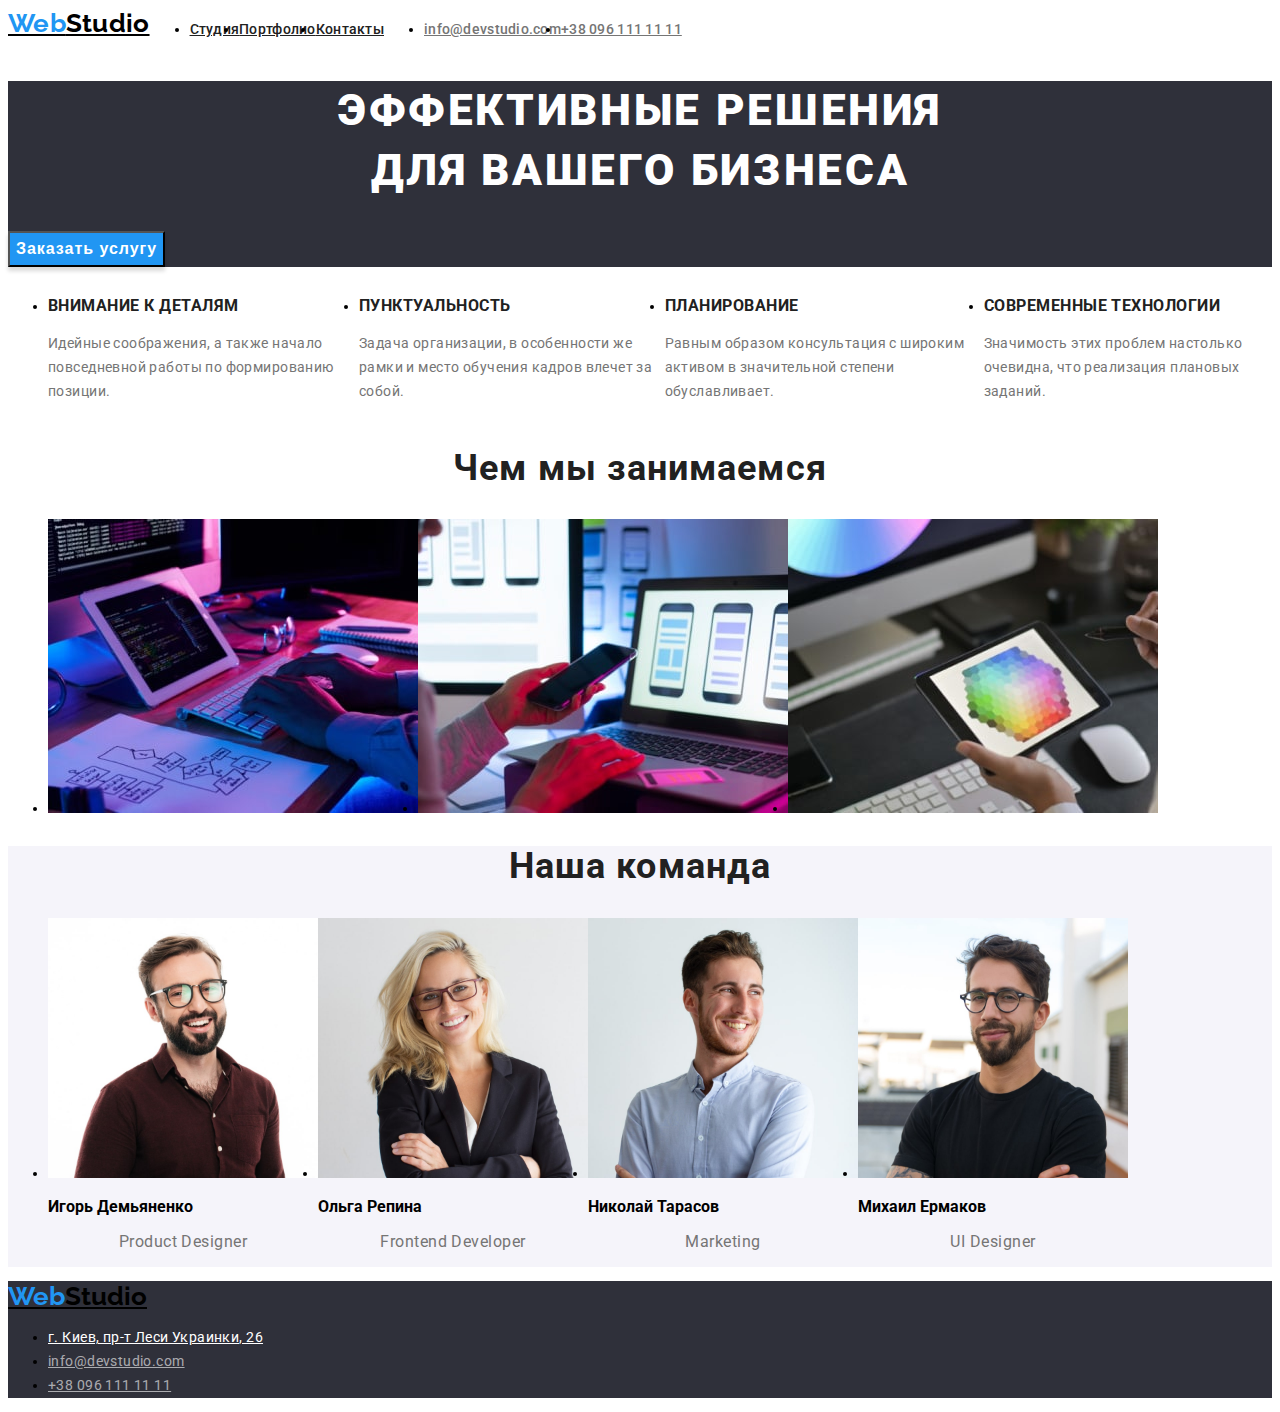
==== index.html @ f901a2be "Reclone" ====
<!DOCTYPE html>
<html lang="en">
<head>
    <meta charset="UTF-8">
    <meta http-equiv="X-UA-Compatible" content="IE=edge">
    <meta name="viewport" content="width=device-width, initial-scale=1.0">
    <link rel="stylesheet" href="css/style.css">
    <link href="https://fonts.googleapis.com/css?family=Roboto:regular,500,700,900&display=swap" rel="stylesheet" />
    <link href="https://fonts.googleapis.com/css?family=Raleway:700&display=swap" rel="stylesheet" />
    <title>Студия</title>
</head>
<body class="body">
    <div>
        <header>
            <div class="header-container">
                <a href="/index.html" class="webstudio"><span class="web">Web</span>Studio</a>
                <nav class="navigation">
                    <ul class="menu-list">
                        <li class="menu-item"><a href="/index.html" class="menu-link">Студия</a></li>
                        <li class="menu-item"><a href="/portfolio.html" class="menu-link">Портфолио</a></li>                        
                        <li class="menu-item"><a href="/contacts.html" class="menu-link">Контакты</a></li>                        
                    </ul>                                   
                </nav>
                <ul class="menu-contact">
                    <li><a href="mailto:info@devstudio.com" class="contact-item">info@devstudio.com</a></li>
                    <li><a href="tel:+380961111111" class="contact-item" >+38 096 111 11 11</a></li>
                </ul>              
                
            </div>
        </header>

        <main>
            <section class="bussines">
                <h1 class="bussines-h1">Эффективные решения <br> для вашего бизнеса</h1>
                <button type="button" class="button-buy">Заказать услугу</button>
            
            </section>
            <section class="bussines-advantages">
                <h2 class="visually-hidden">Наши особености</h2>
                <ul class="bussines-list">
                    <li>
                        <h3 class="bussines-advantages-h">Внимание к деталям</h3>
                        <p class="bussines-advantages-p">Идейные соображения, а также начало повседневной работы по формированию позиции.</p>
                    </li>
                    <li>
                        <h3 class="bussines-advantages-h">Пунктуальность</h3>
                        <p class="bussines-advantages-p">Задача организации, в особенности же рамки и место обучения кадров влечет за
                            собой.</p>
                    </li>
                    <li>
                        <h3 class="bussines-advantages-h">Планирование</h3>
                        <p class="bussines-advantages-p">Равным образом консультация с широким активом в значительной степени
                            обуславливает.</p>                        
                    </li>
                    <li>
                        <h3 class="bussines-advantages-h">Современные технологии</h3>
                        <p class="bussines-advantages-p">Значимость этих проблем настолько очевидна, что реализация плановых заданий.
                        </p>
                    </li>
                </ul>                
            </section>

            <section class="work" >
                <h2>Чем мы занимаемся</h2>
                <ul class="work-list">
                    <li><img src="./images/image.jpg" alt="Зображення: З алгоритма переносимо на пк" width="370"></li>
                    <li><img src="./images/image (1).jpg" alt="Зображення: Відображення блоків на телефоні" width="370"></li>
                    <li><img src="./images/image (2).jpg" alt="Зображення: Градієнт" width="370"></li>
                </ul>     
               
            </section>

            <section class="team">              
                
                <h2>Наша команда</h2>
                <ul class="team-list">
                    <li>
                        <img src="./images/com_1.jpg" alt="Зображення: Игорь Демьяненко" width="270">
                        <h3>Игорь Демьяненко</h3>
                        <p>Product Designer</p>
                    </li>
                    <li>
                        <img src="./images/com_2.jpg" alt="Зображення: Ольга Репина" width="270">
                        <h3>Ольга Репина</h3>
                        <p>Frontend Developer</p>
                    </li>
                    <li>
                        <img src="./images/com_3.jpg" alt="Зображення: Николай Тарасов" width="270">
                        <h3>Николай Тарасов</h3>
                        <p>Marketing</p>
                    </li>
                    <li>
                        <img src="./images/com_4.jpg" alt="Зображення: Михаил Ермаков" width="270">
                        <h3>Михаил Ермаков</h3>
                        <p>UI Designer</p>
                    </li>
                </ul>                                           
                
        </main>

        <footer class="footer-container">
            <address class="address">
                <a href="/index.html" class="webstudio"><span class="web">Web</span>Studio</a>
                <ul>
                    <li>
                        <a href="https://goo.gl/maps/abKfRASXcLubcDst8" target="_blank" rel="noreferrer noopener" class="location">
                            г. Киев, пр-т Леси Украинки, 26</a>
                    </li>
                    <li>
                        <a href="mailto:info@devstudio.com" class="footer-contact-item">info@devstudio.com</a>
                    </li>
                    <li>
                        <a href="tel:+380961111111" class="footer-contact-item">+38 096 111 11 11</a>
                    </li>
                </ul>                
            </address>            
        </footer>
    </div>  
    
</body>
</html>
---- css/style.css ----
.visually-hidden {
  position: absolute;
  width: 1px;
  height: 1px;
  margin: -1px;
  border: 0;
  padding: 0;

  white-space: nowrap;
  clip-path: inset(100%);
  clip: rect(0 0 0 0);
  overflow: hidden;
}

body {
  font-family: 'Roboto';
  font-style: normal;
  font-weight: normal;
  font-size: 14px;
}

.header-container {
  font-weight: 500;
  line-height: 1.14;
  letter-spacing: 0.02em;
  display: flex;
}
.menu-list {
  display: flex;
}

.menu-link {
  color: #212121;
}

.menu-link:hover,
.menu-link:focus {
  cursor: pointer;
  color: #2196f3;
}

.menu-contact {
  display: flex;
}

.contact-item {
  color: #757575;
}

.contact-item:hover,
.contact-item:focus {
  cursor: pointer;
  color: #2196f3;
}

.webstudio {
  font-family: 'Raleway';
  font-style: normal;
  font-weight: bold;
  font-size: 26px;
  line-height: 1.19;
  color: #000000;
}

.webstudio span {
  color: #2196f3;
}

.bussines {
  background: #2f303a;
}

.bussines-h1 {
  font-weight: 900;
  font-size: 44px;
  line-height: 1.36;
  /* or 136% */
  text-align: center;
  letter-spacing: 0.06em;
  text-transform: uppercase;
  color: #ffffff;
}
.button-buy {
  /* Добавить стиль по центру */
  font-weight: bold;
  font-size: 16px;
  line-height: 1.875;
  letter-spacing: 0.06em;
  color: #ffffff;
  background: #2196f3;
  align-items: center;
  text-align: center;
  box-shadow: 0px 4px 4px rgba(0, 0, 0, 0.15);
}
.button-buy:hover,
.button-buy:focus {
  cursor: pointer;
  /* Незнаю чи треба щось додавати */
}

.bussines-list {
  display: flex;
}

.bussines-advantages-h {
  font-weight: bold;
  line-height: 1.14;
  letter-spacing: 0.03em;
  text-transform: uppercase;
  color: #212121;
}

.bussines-advantages-p {
  line-height: 1.71;
  /* or 171% */
  letter-spacing: 0.03em;
  color: #757575;
}

.work-list {
  display: flex;
}

.work > h2 {
  font-weight: bold;
  font-size: 36px;
  line-height: 1.16;
  text-align: center;
  letter-spacing: 0.03em;
  color: #212121;
}

.team {
  background: #f5f4fa;
}

.team-list {
  display: flex;
}

.team > h2 {
  font-weight: bold;
  font-size: 36px;
  line-height: 1.16;
  text-align: center;
  letter-spacing: 0.03em;
  color: #212121;
}

.team > h3 {
  font-weight: 500;
  font-size: 16px;
  line-height: 1.18;
  /* identical to box height */
  text-align: center;
  letter-spacing: 0.03em;
  color: #212121;
}

.team p {
  font-size: 16px;
  line-height: 1.18;
  /* identical to box height */
  text-align: center;
  letter-spacing: 0.03em;
  color: #757575;
}

.address {
  font-style: normal;
}

.footer-container {
  background: #2f303a;
}

.footer-contact-item {
  line-height: 1.71;
  /* or 171% */
  letter-spacing: 0.03em;
  color: rgba(255, 255, 255, 0.6);
}

.location {
  line-height: 1.71;
  /* or 171% */
  letter-spacing: 0.03em;
  color: #ffffff;
}

/* Page portfolio*/
.portfolio-button {
  display: flex;
}

.button {
  font-weight: 500;
  font-size: 16px;
  line-height: 1.625;
  text-align: center;
  letter-spacing: 0.03em;
  color: #212121;
  background: #f5f4fa;
  border-radius: 4px;
}
.button:hover,
.button:focus {
  cursor: pointer;
  color: #ffffff;
  background: #2196f3;
  /* shadow-middle */
  box-shadow: 0px 3px 1px rgba(0, 0, 0, 0.1), 0px 1px 2px rgba(0, 0, 0, 0.08),
    0px 2px 2px rgba(0, 0, 0, 0.12);
}
.project-list {
  display: flex;
}

.project-list > h3 {
  font-weight: bold;
  font-size: 18px;
  line-height: 2;
  /* identical to box height, or 200% */
  letter-spacing: 0.06em;
  color: #212121;
}
.project-list > p {
  font-size: 16px;
  line-height: 1.875;
  /* identical to box height, or 187% */
  letter-spacing: 0.03em;
  color: #757575;
}
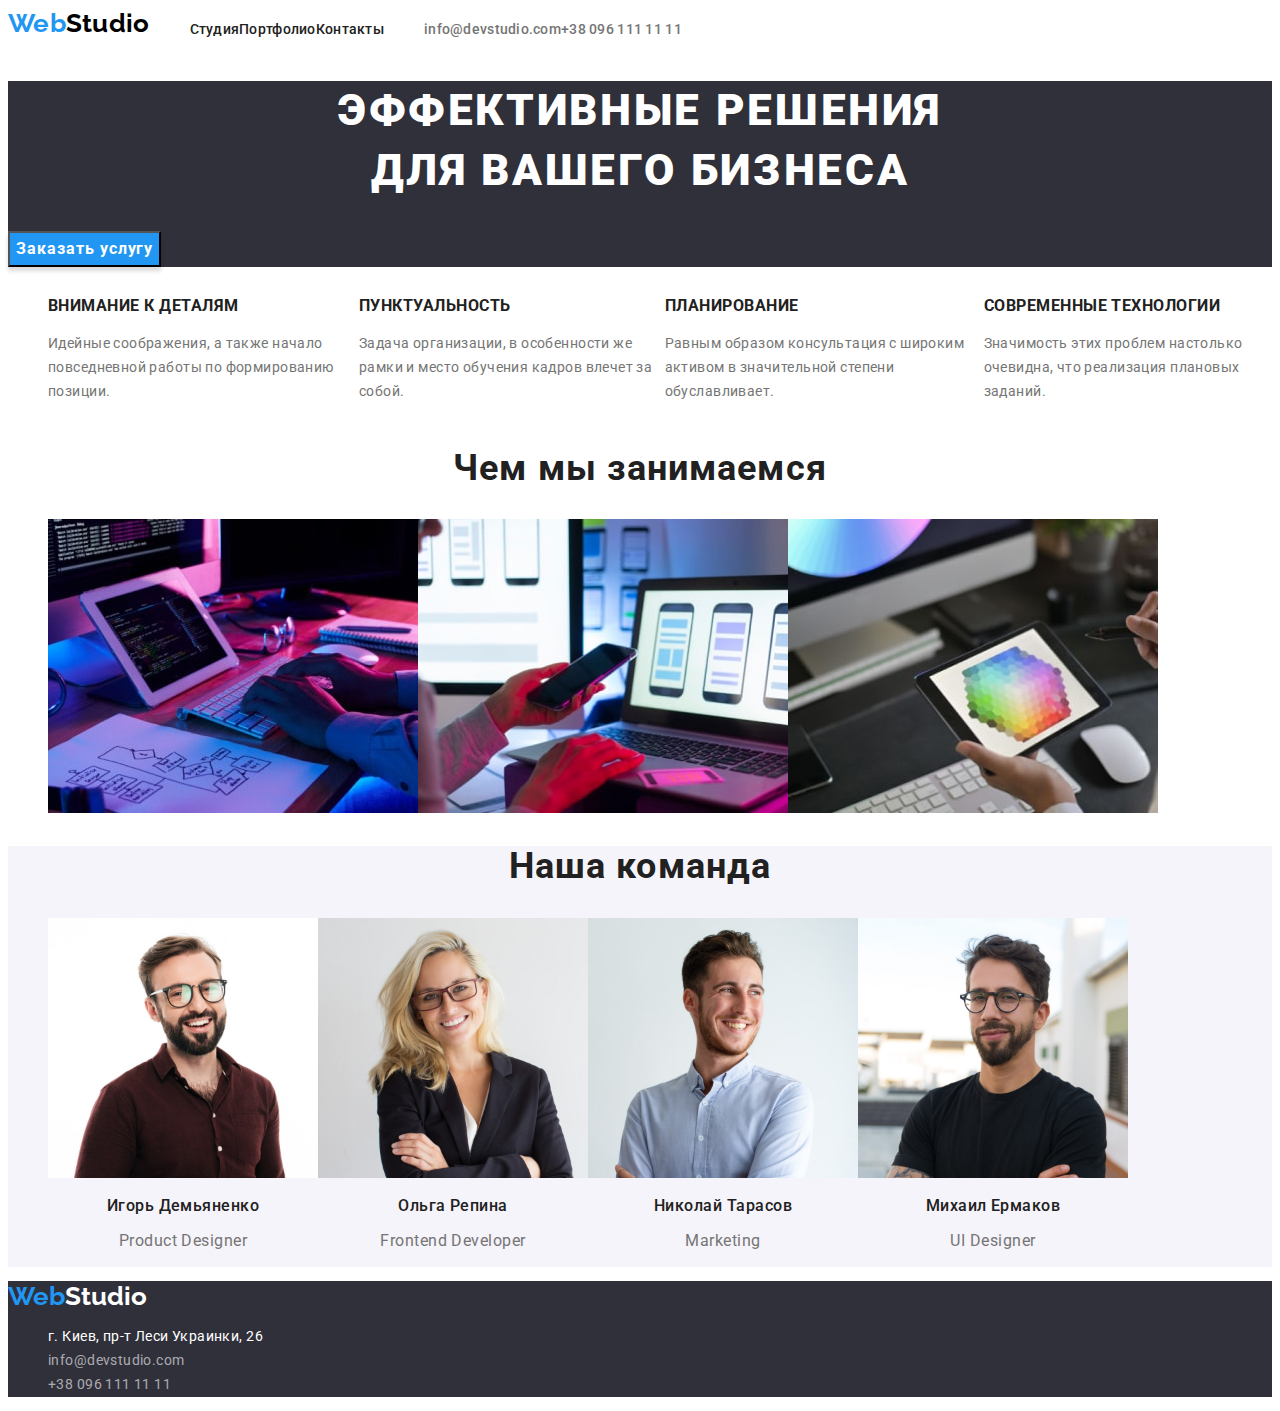
==== commit 654e76e7: "return" ====
--- a/index.html
+++ b/index.html
@@ -5,8 +5,11 @@
     <meta http-equiv="X-UA-Compatible" content="IE=edge">
     <meta name="viewport" content="width=device-width, initial-scale=1.0">
     <link rel="stylesheet" href="css/style.css">
-    <link href="https://fonts.googleapis.com/css?family=Roboto:regular,500,700,900&display=swap" rel="stylesheet" />
-    <link href="https://fonts.googleapis.com/css?family=Raleway:700&display=swap" rel="stylesheet" />
+    <link rel="preconnect" href="https://fonts.googleapis.com">
+    <link rel="preconnect" href="https://fonts.gstatic.com" crossorigin>
+    <link
+        href="https://fonts.googleapis.com/css2?family=Montserrat:wght@400;700&family=Raleway:wght@700&family=Roboto:wght@400;500;700;900&family=Rubik:wght@400;700&display=swap"
+        rel="stylesheet">
     <title>Студия</title>
 </head>
 <body class="body">
@@ -16,9 +19,9 @@
                 <a href="/index.html" class="webstudio"><span class="web">Web</span>Studio</a>
                 <nav class="navigation">
                     <ul class="menu-list">
-                        <li class="menu-item"><a href="/index.html" class="menu-link">Студия</a></li>
-                        <li class="menu-item"><a href="/portfolio.html" class="menu-link">Портфолио</a></li>                        
-                        <li class="menu-item"><a href="/contacts.html" class="menu-link">Контакты</a></li>                        
+                        <li class="menu-item"><a href="./index.html" class="menu-link">Студия</a></li>
+                        <li class="menu-item"><a href="./portfolio.html" class="menu-link">Портфолио</a></li>                        
+                        <li class="menu-item"><a href="./contacts.html" class="menu-link">Контакты</a></li>                        
                     </ul>                                   
                 </nav>
                 <ul class="menu-contact">
@@ -61,7 +64,7 @@
             </section>
 
             <section class="work" >
-                <h2>Чем мы занимаемся</h2>
+                <h2 class="work-h2">Чем мы занимаемся</h2>
                 <ul class="work-list">
                     <li><img src="./images/image.jpg" alt="Зображення: З алгоритма переносимо на пк" width="370"></li>
                     <li><img src="./images/image (1).jpg" alt="Зображення: Відображення блоків на телефоні" width="370"></li>
@@ -72,27 +75,27 @@
 
             <section class="team">              
                 
-                <h2>Наша команда</h2>
+                <h2 class="team-h2">Наша команда</h2>
                 <ul class="team-list">
                     <li>
                         <img src="./images/com_1.jpg" alt="Зображення: Игорь Демьяненко" width="270">
-                        <h3>Игорь Демьяненко</h3>
-                        <p>Product Designer</p>
+                        <h3 class="team-h3">Игорь Демьяненко</h3>
+                        <p class="team-p">Product Designer</p>
                     </li>
                     <li>
                         <img src="./images/com_2.jpg" alt="Зображення: Ольга Репина" width="270">
-                        <h3>Ольга Репина</h3>
-                        <p>Frontend Developer</p>
+                        <h3 class="team-h3">Ольга Репина</h3>
+                        <p class="team-p">Frontend Developer</p>
                     </li>
                     <li>
                         <img src="./images/com_3.jpg" alt="Зображення: Николай Тарасов" width="270">
-                        <h3>Николай Тарасов</h3>
-                        <p>Marketing</p>
+                        <h3 class="team-h3">Николай Тарасов</h3>
+                        <p class="team-p">Marketing</p>
                     </li>
                     <li>
                         <img src="./images/com_4.jpg" alt="Зображення: Михаил Ермаков" width="270">
-                        <h3>Михаил Ермаков</h3>
-                        <p>UI Designer</p>
+                        <h3 class="team-h3">Михаил Ермаков</h3>
+                        <p class="team-p">UI Designer</p>
                     </li>
                 </ul>                                           
                 
@@ -100,7 +103,7 @@
 
         <footer class="footer-container">
             <address class="address">
-                <a href="/index.html" class="webstudio"><span class="web">Web</span>Studio</a>
+                <a href="/index.html" class="webstudio webstudio-footer"><span class="web">Web</span>Studio</a>
                 <ul>
                     <li>
                         <a href="https://goo.gl/maps/abKfRASXcLubcDst8" target="_blank" rel="noreferrer noopener" class="location">
--- a/css/style.css
+++ b/css/style.css
@@ -11,11 +11,12 @@
   clip: rect(0 0 0 0);
   overflow: hidden;
 }
+ul {
+  list-style: none;
+}
 
 body {
-  font-family: 'Roboto';
-  font-style: normal;
-  font-weight: normal;
+  font-family: 'Roboto', 'sans-serif';
   font-size: 14px;
 }
 
@@ -24,6 +25,7 @@
   line-height: 1.14;
   letter-spacing: 0.02em;
   display: flex;
+  text-decoration: none;
 }
 .menu-list {
   display: flex;
@@ -31,6 +33,7 @@
 
 .menu-link {
   color: #212121;
+  text-decoration: none;
 }
 
 .menu-link:hover,
@@ -45,6 +48,7 @@
 
 .contact-item {
   color: #757575;
+  text-decoration: none;
 }
 
 .contact-item:hover,
@@ -55,10 +59,10 @@
 
 .webstudio {
   font-family: 'Raleway';
-  font-style: normal;
   font-weight: bold;
   font-size: 26px;
   line-height: 1.19;
+  text-decoration: none;
   color: #000000;
 }
 
@@ -82,6 +86,7 @@
 }
 .button-buy {
   /* Добавить стиль по центру */
+  font-family: inherit;
   font-weight: bold;
   font-size: 16px;
   line-height: 1.875;
@@ -121,7 +126,7 @@
   display: flex;
 }
 
-.work > h2 {
+.work-h2 {
   font-weight: bold;
   font-size: 36px;
   line-height: 1.16;
@@ -138,7 +143,7 @@
   display: flex;
 }
 
-.team > h2 {
+.team-h2 {
   font-weight: bold;
   font-size: 36px;
   line-height: 1.16;
@@ -147,7 +152,7 @@
   color: #212121;
 }
 
-.team > h3 {
+.team-h3 {
   font-weight: 500;
   font-size: 16px;
   line-height: 1.18;
@@ -157,7 +162,7 @@
   color: #212121;
 }
 
-.team p {
+.team-p {
   font-size: 16px;
   line-height: 1.18;
   /* identical to box height */
@@ -174,18 +179,24 @@
   background: #2f303a;
 }
 
-.footer-contact-item {
+.address > .webstudio {
+  color: #ffffff;
+}
+
+.location {
+  text-decoration: none;
   line-height: 1.71;
   /* or 171% */
   letter-spacing: 0.03em;
-  color: rgba(255, 255, 255, 0.6);
-}
-
-.location {
+  color: #ffffff;
+}
+
+.footer-contact-item {
+  text-decoration: none;
   line-height: 1.71;
   /* or 171% */
   letter-spacing: 0.03em;
-  color: #ffffff;
+  color: rgba(255, 255, 255, 0.6);
 }
 
 /* Page portfolio*/
@@ -194,6 +205,7 @@
 }
 
 .button {
+  font-family: inherit;
   font-weight: 500;
   font-size: 16px;
   line-height: 1.625;
@@ -214,9 +226,10 @@
 }
 .project-list {
   display: flex;
-}
-
-.project-list > h3 {
+  flex-wrap: wrap;
+}
+
+.project-h3 {
   font-weight: bold;
   font-size: 18px;
   line-height: 2;
@@ -224,7 +237,7 @@
   letter-spacing: 0.06em;
   color: #212121;
 }
-.project-list > p {
+.project-p {
   font-size: 16px;
   line-height: 1.875;
   /* identical to box height, or 187% */
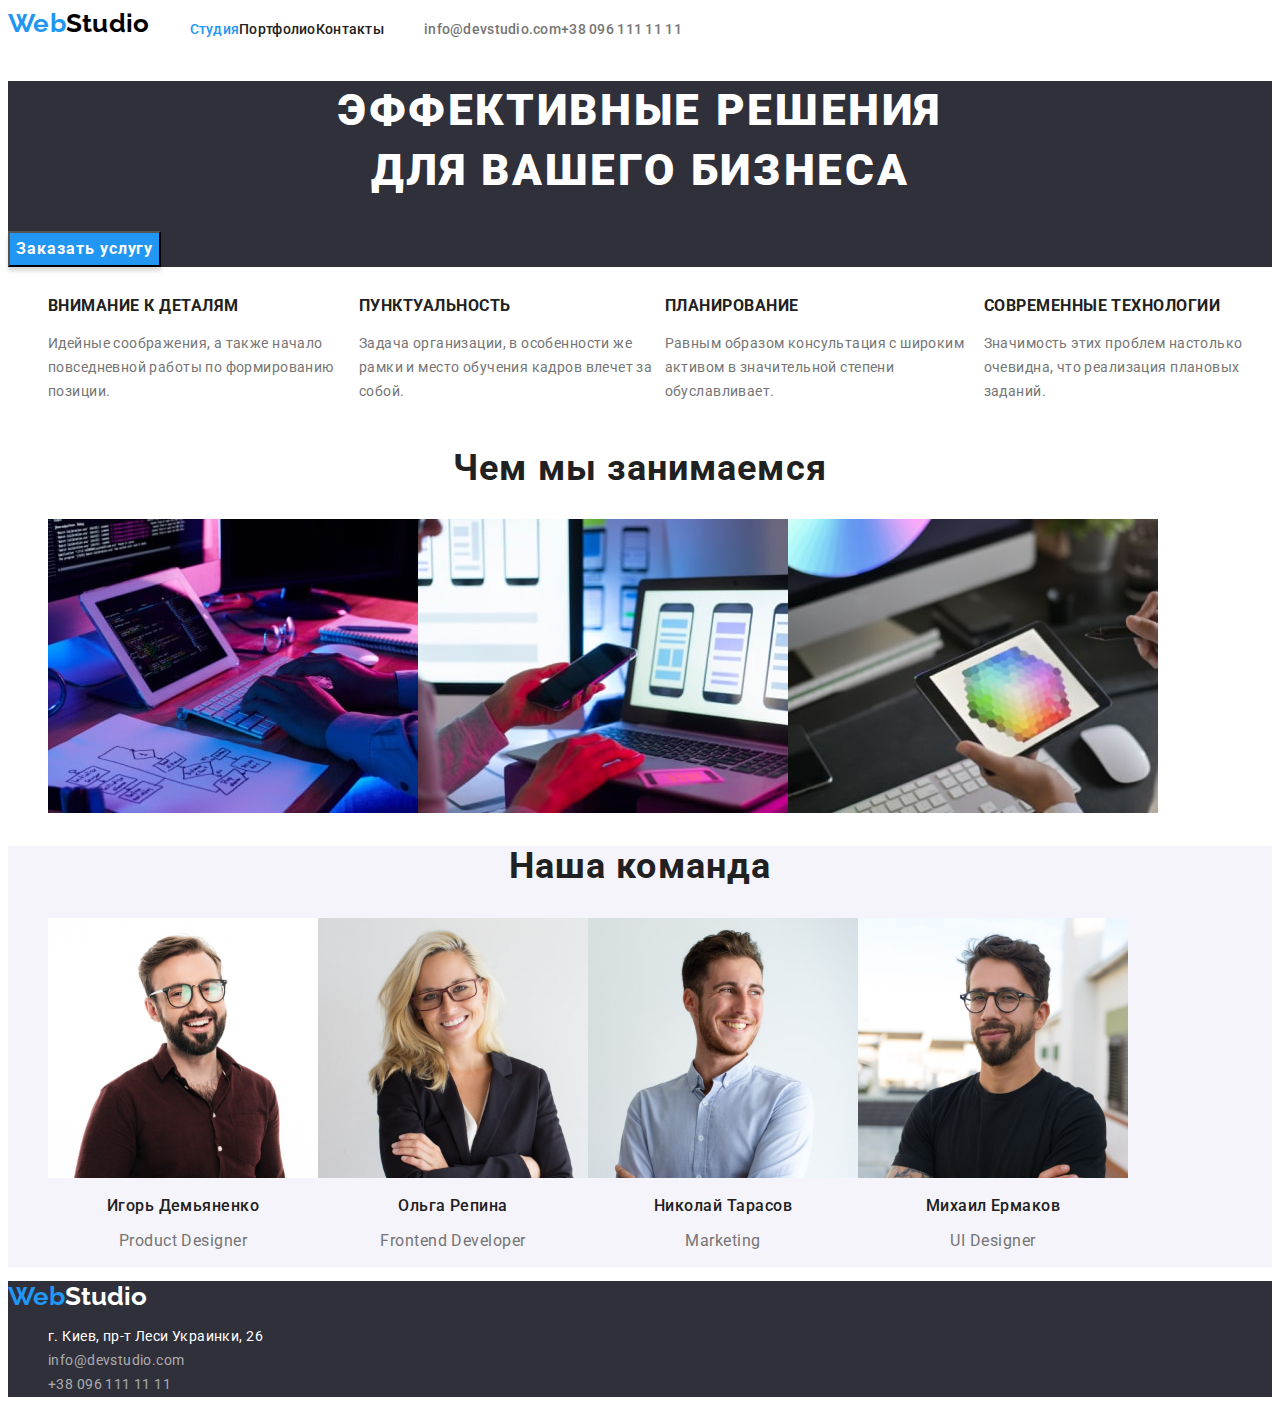
==== commit 209e434d: "09.03" ====
--- a/index.html
+++ b/index.html
@@ -16,10 +16,10 @@
     <div>
         <header>
             <div class="header-container">
-                <a href="/index.html" class="webstudio"><span class="web">Web</span>Studio</a>
+                <a href="./index.html" class="webstudio"><span class="web">Web</span>Studio</a>
                 <nav class="navigation">
                     <ul class="menu-list">
-                        <li class="menu-item"><a href="./index.html" class="menu-link">Студия</a></li>
+                        <li class="menu-item"><a href="./index.html" class="menu-link curent">Студия</a></li>
                         <li class="menu-item"><a href="./portfolio.html" class="menu-link">Портфолио</a></li>                        
                         <li class="menu-item"><a href="./contacts.html" class="menu-link">Контакты</a></li>                        
                     </ul>                                   
@@ -35,36 +35,36 @@
         <main>
             <section class="bussines">
                 <h1 class="bussines-h1">Эффективные решения <br> для вашего бизнеса</h1>
-                <button type="button" class="button-buy">Заказать услугу</button>
+                <button type="button" class="button button-buy">Заказать услугу</button>
             
             </section>
             <section class="bussines-advantages">
                 <h2 class="visually-hidden">Наши особености</h2>
                 <ul class="bussines-list">
                     <li>
-                        <h3 class="bussines-advantages-h">Внимание к деталям</h3>
-                        <p class="bussines-advantages-p">Идейные соображения, а также начало повседневной работы по формированию позиции.</p>
+                        <h3 class="text advantages-h">Внимание к деталям</h3>
+                        <p class="text advantages-p">Идейные соображения, а также начало повседневной работы по формированию позиции.</p>
                     </li>
                     <li>
-                        <h3 class="bussines-advantages-h">Пунктуальность</h3>
-                        <p class="bussines-advantages-p">Задача организации, в особенности же рамки и место обучения кадров влечет за
+                        <h3 class="text advantages-h">Пунктуальность</h3>
+                        <p class="text advantages-p">Задача организации, в особенности же рамки и место обучения кадров влечет за
                             собой.</p>
                     </li>
                     <li>
-                        <h3 class="bussines-advantages-h">Планирование</h3>
-                        <p class="bussines-advantages-p">Равным образом консультация с широким активом в значительной степени
+                        <h3 class="text advantages-h">Планирование</h3>
+                        <p class="text advantages-p">Равным образом консультация с широким активом в значительной степени
                             обуславливает.</p>                        
                     </li>
                     <li>
-                        <h3 class="bussines-advantages-h">Современные технологии</h3>
-                        <p class="bussines-advantages-p">Значимость этих проблем настолько очевидна, что реализация плановых заданий.
+                        <h3 class="text advantages-h">Современные технологии</h3>
+                        <p class="text advantages-p">Значимость этих проблем настолько очевидна, что реализация плановых заданий.
                         </p>
                     </li>
                 </ul>                
             </section>
 
             <section class="work" >
-                <h2 class="work-h2">Чем мы занимаемся</h2>
+                <h2 class="text work-h2">Чем мы занимаемся</h2>
                 <ul class="work-list">
                     <li><img src="./images/image.jpg" alt="Зображення: З алгоритма переносимо на пк" width="370"></li>
                     <li><img src="./images/image (1).jpg" alt="Зображення: Відображення блоків на телефоні" width="370"></li>
@@ -75,27 +75,27 @@
 
             <section class="team">              
                 
-                <h2 class="team-h2">Наша команда</h2>
+                <h2 class="text team-h2">Наша команда</h2>
                 <ul class="team-list">
                     <li>
                         <img src="./images/com_1.jpg" alt="Зображення: Игорь Демьяненко" width="270">
-                        <h3 class="team-h3">Игорь Демьяненко</h3>
-                        <p class="team-p">Product Designer</p>
+                        <h3 class="text team-h3">Игорь Демьяненко</h3>
+                        <p class="text team-p">Product Designer</p>
                     </li>
                     <li>
                         <img src="./images/com_2.jpg" alt="Зображення: Ольга Репина" width="270">
-                        <h3 class="team-h3">Ольга Репина</h3>
-                        <p class="team-p">Frontend Developer</p>
+                        <h3 class="text team-h3">Ольга Репина</h3>
+                        <p class="text team-p">Frontend Developer</p>
                     </li>
                     <li>
                         <img src="./images/com_3.jpg" alt="Зображення: Николай Тарасов" width="270">
-                        <h3 class="team-h3">Николай Тарасов</h3>
-                        <p class="team-p">Marketing</p>
+                        <h3 class="text team-h3">Николай Тарасов</h3>
+                        <p class="text team-p">Marketing</p>
                     </li>
                     <li>
                         <img src="./images/com_4.jpg" alt="Зображення: Михаил Ермаков" width="270">
-                        <h3 class="team-h3">Михаил Ермаков</h3>
-                        <p class="team-p">UI Designer</p>
+                        <h3 class="text team-h3">Михаил Ермаков</h3>
+                        <p class="text team-p">UI Designer</p>
                     </li>
                 </ul>                                           
                 
@@ -103,7 +103,7 @@
 
         <footer class="footer-container">
             <address class="address">
-                <a href="/index.html" class="webstudio webstudio-footer"><span class="web">Web</span>Studio</a>
+                <a href="./index.html" class="webstudio webstudio-footer"><span class="web">Web</span>Studio</a>
                 <ul>
                     <li>
                         <a href="https://goo.gl/maps/abKfRASXcLubcDst8" target="_blank" rel="noreferrer noopener" class="location">
--- a/css/style.css
+++ b/css/style.css
@@ -1,3 +1,11 @@
+:root {
+  --primary-bg-color: #ffffff;
+  --title-text-color: #212121;
+  --primary-text-color: #757575;
+  --primary-btn-bg-color: #2196f3;
+  --accent-btn-bg-color: #f5f4fa;
+}
+
 .visually-hidden {
   position: absolute;
   width: 1px;
@@ -20,6 +28,59 @@
   font-size: 14px;
 }
 
+/*Button*/
+/* Общий стиль кнопок */
+.button {
+  font-family: inherit;
+  font-size: 16px;
+  text-align: center;
+}
+.button:hover,
+.button:focus {
+  cursor: pointer;
+}
+
+/*Кнопка на главной странице */
+.button-buy {
+  font-weight: bold;
+  line-height: 1.875;
+  letter-spacing: 0.06em;
+  color: #ffffff;
+  background: var(--primary-btn-bg-color);
+  align-items: center;
+  box-shadow: 0px 4px 4px rgba(0, 0, 0, 0.15);
+}
+
+/*Кнопка на странице Портфолио*/
+
+.button.btn-portf {
+  font-weight: 500;
+  line-height: 1.625;
+  letter-spacing: 0.03em;
+  color: var(--title-text-color);
+  background: var(--accent-btn-bg-color);
+  border-radius: 4px;
+}
+.btn-portf:hover,
+.btn-portf:focus {
+  color: #ffffff;
+  background: var(--primary-btn-bg-color);
+  box-shadow: 0px 3px 1px rgba(0, 0, 0, 0.1), 0px 1px 2px rgba(0, 0, 0, 0.08),
+    0px 2px 2px rgba(0, 0, 0, 0.12);
+}
+
+/**/
+.curent {
+}
+
+/*Text*/
+.text {
+  letter-spacing: 0.03em;
+}
+
+/*Page Studio*/
+
+/*Header*/
 .header-container {
   font-weight: 500;
   line-height: 1.14;
@@ -30,16 +91,13 @@
 .menu-list {
   display: flex;
 }
+.menu-list .menu-link.curent {
+  color: var(--primary-btn-bg-color);
+}
 
 .menu-link {
-  color: #212121;
-  text-decoration: none;
-}
-
-.menu-link:hover,
-.menu-link:focus {
-  cursor: pointer;
-  color: #2196f3;
+  color: var(--title-text-color);
+  text-decoration: none;
 }
 
 .menu-contact {
@@ -47,14 +105,8 @@
 }
 
 .contact-item {
-  color: #757575;
-  text-decoration: none;
-}
-
-.contact-item:hover,
-.contact-item:focus {
-  cursor: pointer;
-  color: #2196f3;
+  color: var(--primary-text-color);
+  text-decoration: none;
 }
 
 .webstudio {
@@ -69,6 +121,8 @@
 .webstudio span {
   color: #2196f3;
 }
+
+/*Section bussines*/
 
 .bussines {
   background: #2f303a;
@@ -78,50 +132,29 @@
   font-weight: 900;
   font-size: 44px;
   line-height: 1.36;
-  /* or 136% */
   text-align: center;
   letter-spacing: 0.06em;
   text-transform: uppercase;
   color: #ffffff;
 }
-.button-buy {
-  /* Добавить стиль по центру */
-  font-family: inherit;
-  font-weight: bold;
-  font-size: 16px;
-  line-height: 1.875;
-  letter-spacing: 0.06em;
-  color: #ffffff;
-  background: #2196f3;
-  align-items: center;
-  text-align: center;
-  box-shadow: 0px 4px 4px rgba(0, 0, 0, 0.15);
-}
-.button-buy:hover,
-.button-buy:focus {
-  cursor: pointer;
-  /* Незнаю чи треба щось додавати */
-}
 
 .bussines-list {
   display: flex;
 }
 
-.bussines-advantages-h {
+.advantages-h {
   font-weight: bold;
   line-height: 1.14;
-  letter-spacing: 0.03em;
   text-transform: uppercase;
-  color: #212121;
-}
-
-.bussines-advantages-p {
+  color: var(--title-text-color);
+}
+
+.advantages-p {
   line-height: 1.71;
-  /* or 171% */
-  letter-spacing: 0.03em;
-  color: #757575;
-}
-
+  color: var(--primary-text-color);
+}
+
+/*Section work*/
 .work-list {
   display: flex;
 }
@@ -131,9 +164,10 @@
   font-size: 36px;
   line-height: 1.16;
   text-align: center;
-  letter-spacing: 0.03em;
-  color: #212121;
-}
+  color: var(--title-text-color);
+}
+
+/*Section work*/
 
 .team {
   background: #f5f4fa;
@@ -148,27 +182,22 @@
   font-size: 36px;
   line-height: 1.16;
   text-align: center;
-  letter-spacing: 0.03em;
-  color: #212121;
+  color: var(--title-text-color);
 }
 
 .team-h3 {
   font-weight: 500;
   font-size: 16px;
   line-height: 1.18;
-  /* identical to box height */
-  text-align: center;
-  letter-spacing: 0.03em;
-  color: #212121;
+  text-align: center;
+  color: var(--title-text-color);
 }
 
 .team-p {
   font-size: 16px;
   line-height: 1.18;
-  /* identical to box height */
-  text-align: center;
-  letter-spacing: 0.03em;
-  color: #757575;
+  text-align: center;
+  color: var(--primary-text-color);
 }
 
 .address {
@@ -186,7 +215,6 @@
 .location {
   text-decoration: none;
   line-height: 1.71;
-  /* or 171% */
   letter-spacing: 0.03em;
   color: #ffffff;
 }
@@ -194,9 +222,20 @@
 .footer-contact-item {
   text-decoration: none;
   line-height: 1.71;
-  /* or 171% */
   letter-spacing: 0.03em;
   color: rgba(255, 255, 255, 0.6);
+}
+
+.menu-link:hover,
+.menu-link:focus,
+.contact-item:hover,
+.contact-item:focus,
+.location:hover,
+.location:focus,
+.footer-contact-item:hover,
+.footer-contact-item:focus {
+  cursor: pointer;
+  color: var(--primary-btn-bg-color);
 }
 
 /* Page portfolio*/
@@ -204,26 +243,6 @@
   display: flex;
 }
 
-.button {
-  font-family: inherit;
-  font-weight: 500;
-  font-size: 16px;
-  line-height: 1.625;
-  text-align: center;
-  letter-spacing: 0.03em;
-  color: #212121;
-  background: #f5f4fa;
-  border-radius: 4px;
-}
-.button:hover,
-.button:focus {
-  cursor: pointer;
-  color: #ffffff;
-  background: #2196f3;
-  /* shadow-middle */
-  box-shadow: 0px 3px 1px rgba(0, 0, 0, 0.1), 0px 1px 2px rgba(0, 0, 0, 0.08),
-    0px 2px 2px rgba(0, 0, 0, 0.12);
-}
 .project-list {
   display: flex;
   flex-wrap: wrap;
@@ -233,14 +252,11 @@
   font-weight: bold;
   font-size: 18px;
   line-height: 2;
-  /* identical to box height, or 200% */
   letter-spacing: 0.06em;
-  color: #212121;
+  color: var(--title-text-color);
 }
 .project-p {
   font-size: 16px;
   line-height: 1.875;
-  /* identical to box height, or 187% */
-  letter-spacing: 0.03em;
-  color: #757575;
-}
+  color: var(--primary-text-color);
+}
